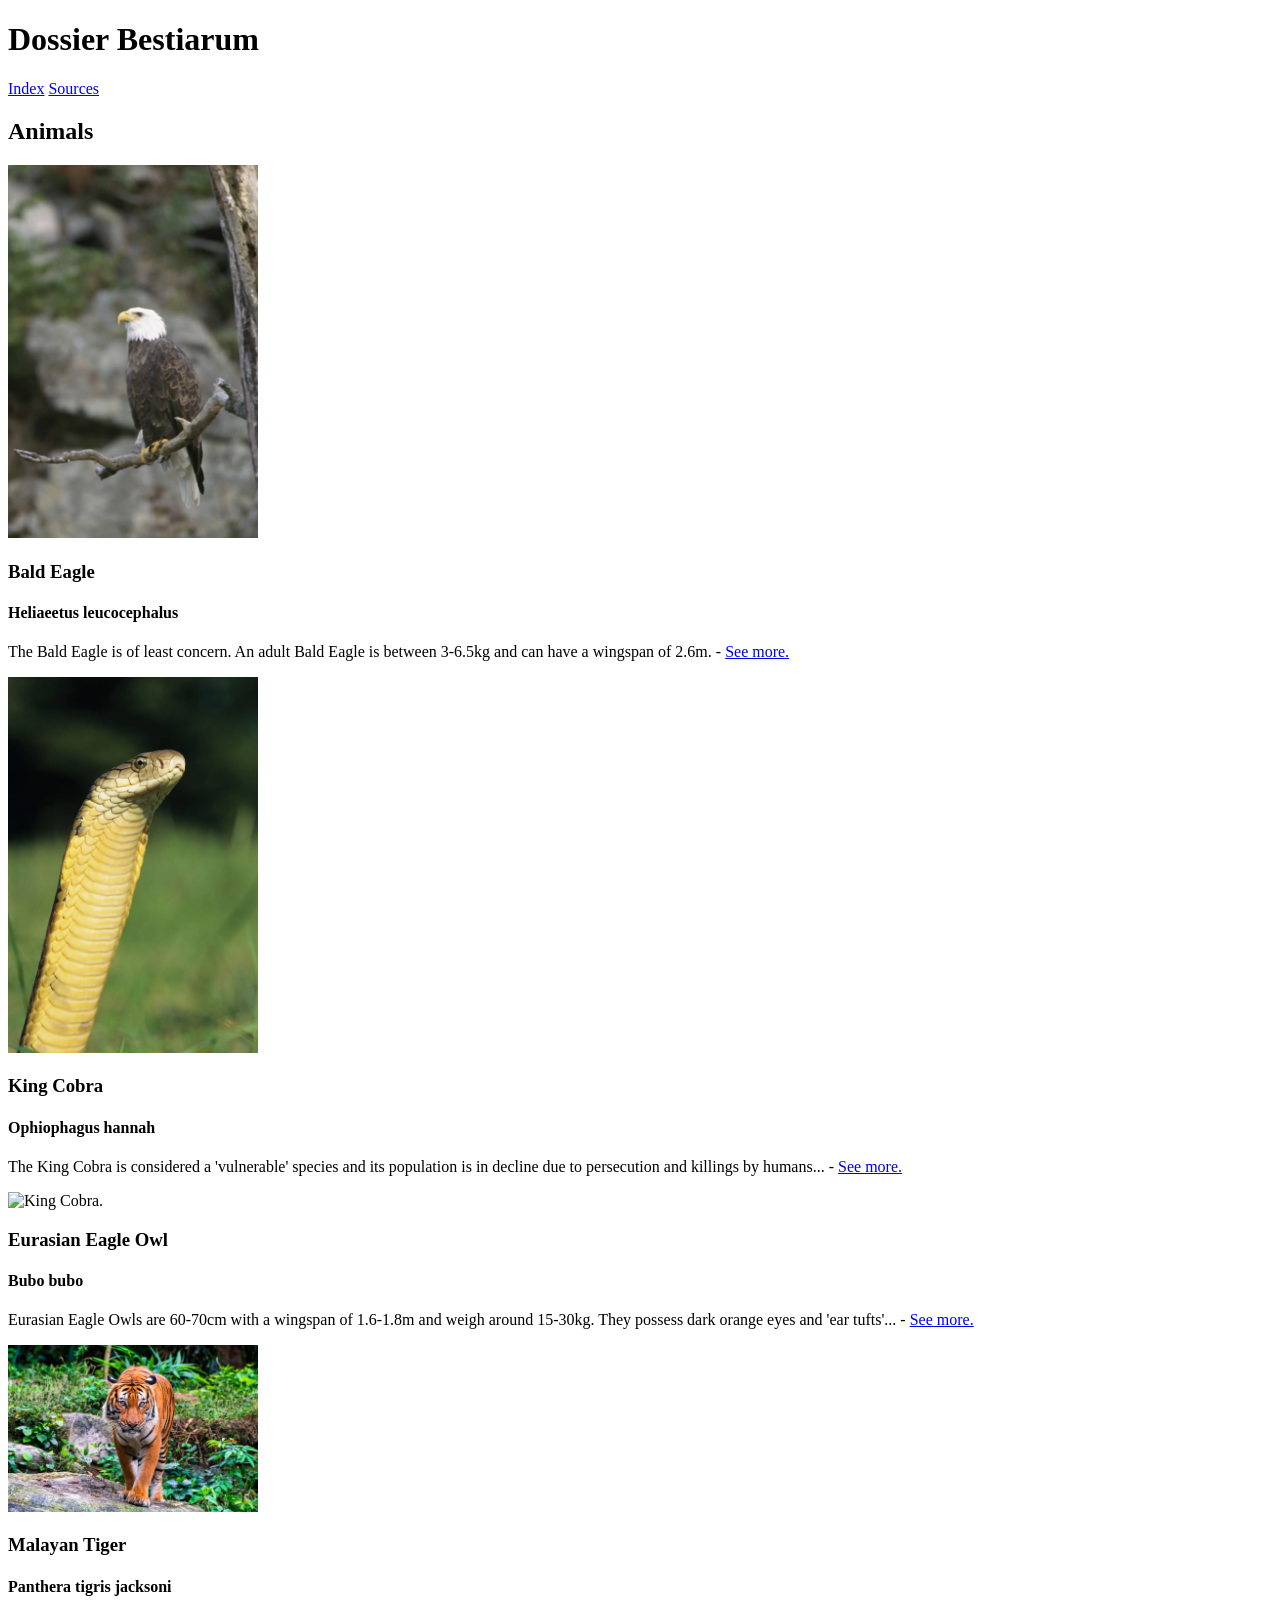
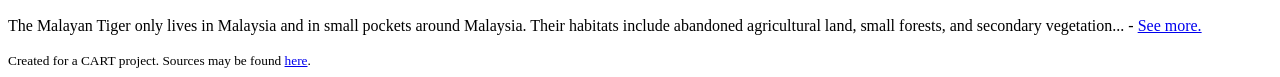
==== index.html @ 709c0780 "King Cobra finished" ====
<!DOCTYPE html>
<html lang="en">
    <head>
        <title>ANIMAL DOSSIER</title>
        <meta charset="UTF-8">
        <meta name="viewport" content="width=device-width, initial-scale=1.0">
    </head>
    <body>
        <header>
            <h1>Dossier Bestiarum</h1>
            <nav>
                <a href="./index.html">Index</a>
                <a href="./sources.html">Sources</a>
            </nav>
        </header>
        <main>
            <h2>Animals</h2>
            <article id="be">
                <img src="./res/BE/Bald_Eagle_On_Tree_Stump.webp" alt="A Bald Eagle sitting on a tree stump." width="250px">
                <h3>Bald Eagle</h3>
                <h4>Heliaeetus leucocephalus</h4>
                <p>The Bald Eagle is of least concern. An adult Bald Eagle is between
                    3-6.5kg and can have a wingspan of 2.6m. - <a href="./be.html">See more.</a>
                </p>
            </article>
            <article id="kc">
                <img src="./res/KC/King-cobra.webp" alt="King Cobra looking up and to the right." width="250px">
                <h3>King Cobra</h3>
                <h4>Ophiophagus hannah</h4>
                <p>
                    The King Cobra is considered a 'vulnerable' species and its
                    population is in decline due to persecution and killings by
                    humans... - <a href="./kc.html">See more.</a>
                </p>
            </article>
            <article id="ea">
                <img src="./res/" alt="King Cobra." width="250px">
                <h3>Eurasian Eagle Owl</h3>
                <h4>Bubo bubo</h4>
                <p>
                    Eurasian Eagle Owls are 60-70cm with a wingspan of 1.6-1.8m
                    and weigh around 15-30kg. They possess dark orange eyes and
                    'ear tufts'... - <a href="./ea.html">See more.</a>
                </p>
            </article>
            <article id="mt">
                <img src="./res/MT/malayan-tiger-7063514_1280-1024x682.jpg.webp" alt="Malayan Tiger walking toward camera." width="250px">
                <h3>Malayan Tiger</h3>
                <h4>Panthera tigris jacksoni</h4>
                <p>
                    The Malayan Tiger only lives in Malaysia and in small pockets
                    around Malaysia. Their habitats include abandoned agricultural
                    land, small forests, and secondary vegetation... - <a href="./mt.html">See more.</a>
                </p>
            </article>
        </main>
        <footer>
            <small>Created for a CART project. Sources may be found <a href="./sources.html">here</a>.</small>
        </footer>
    </body>
</html>
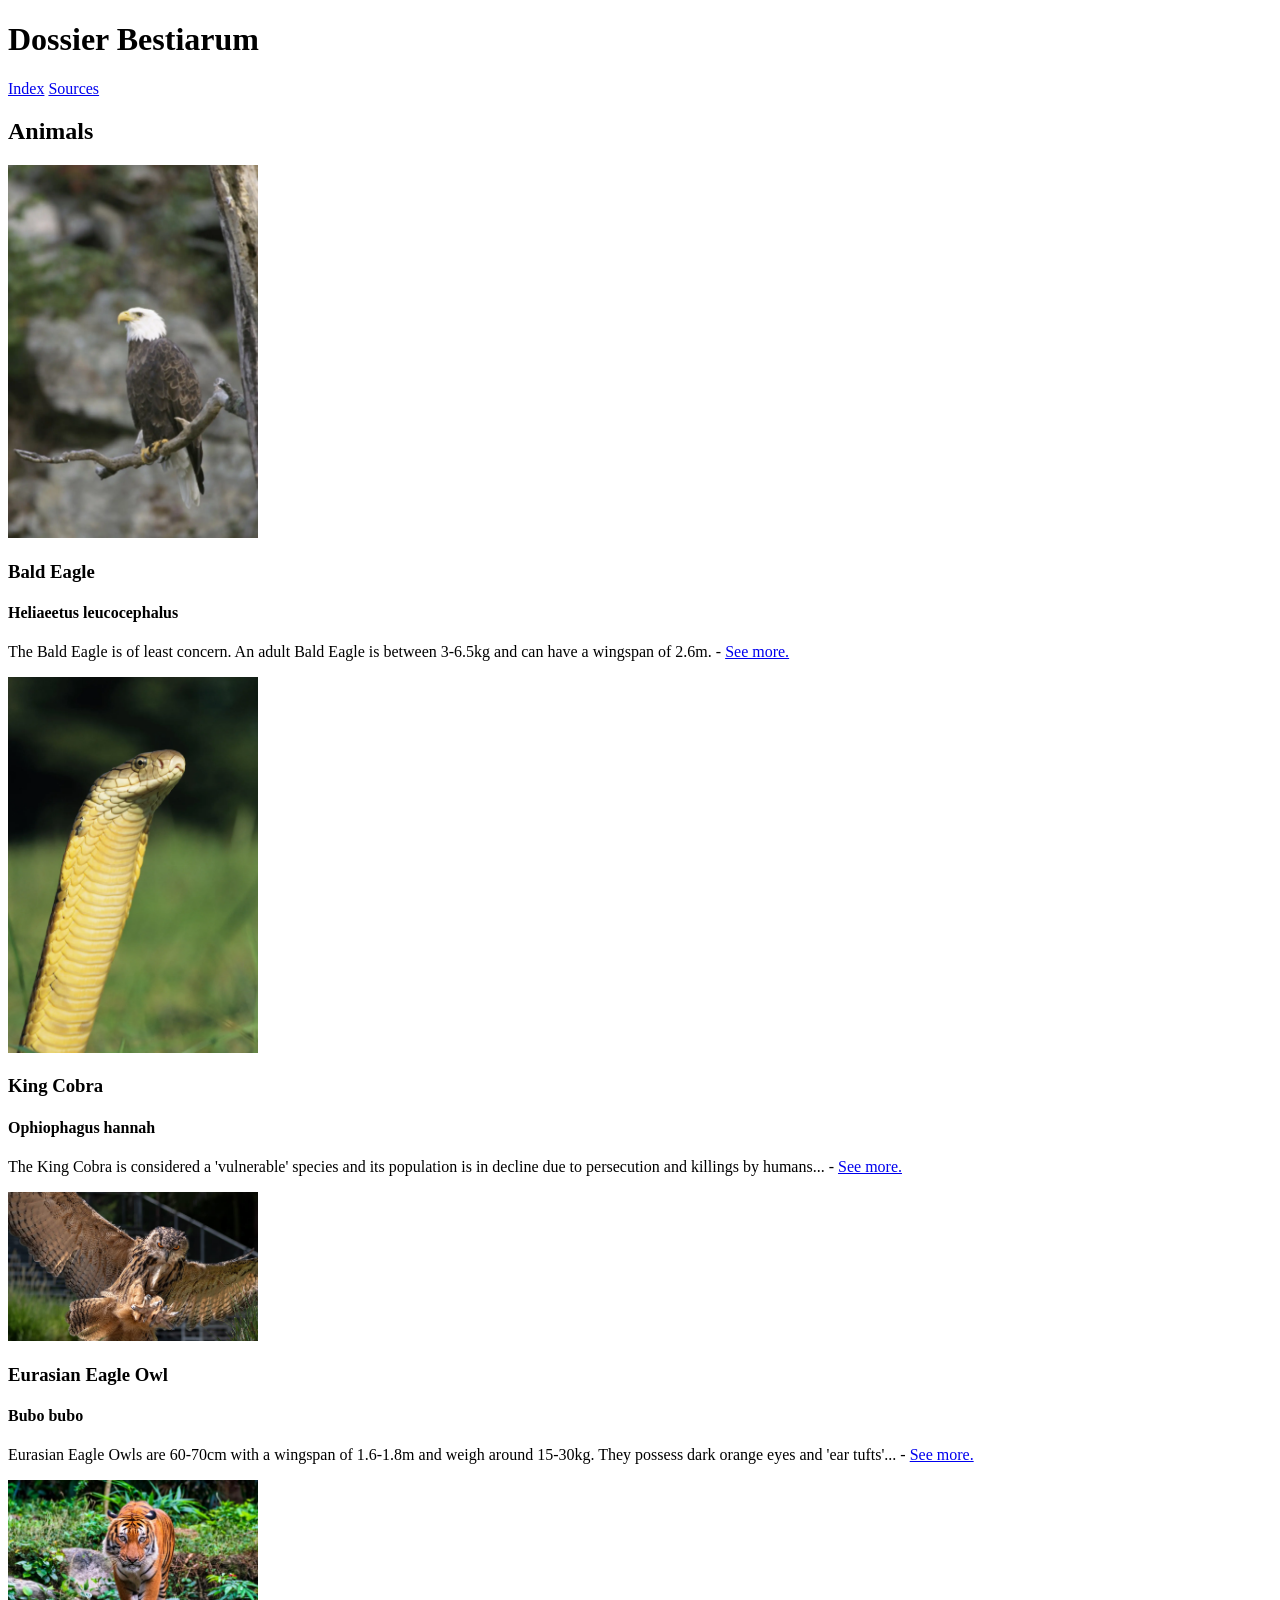
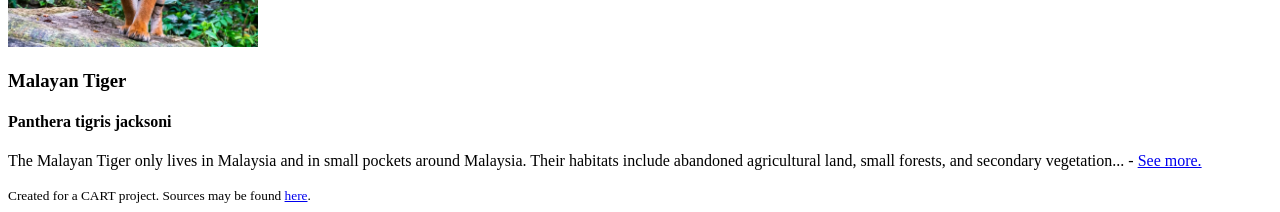
==== commit 5aede8d8: "Eurasian Eagle Owl" ====
--- a/index.html
+++ b/index.html
@@ -34,7 +34,7 @@
                 </p>
             </article>
             <article id="ea">
-                <img src="./res/" alt="King Cobra." width="250px">
+                <img src="./res/EA/Eagle-Eurasian-Owl-Landing-JEP_1544.jpg" alt="Eurasian Eagle Owl landing." width="250px">
                 <h3>Eurasian Eagle Owl</h3>
                 <h4>Bubo bubo</h4>
                 <p>
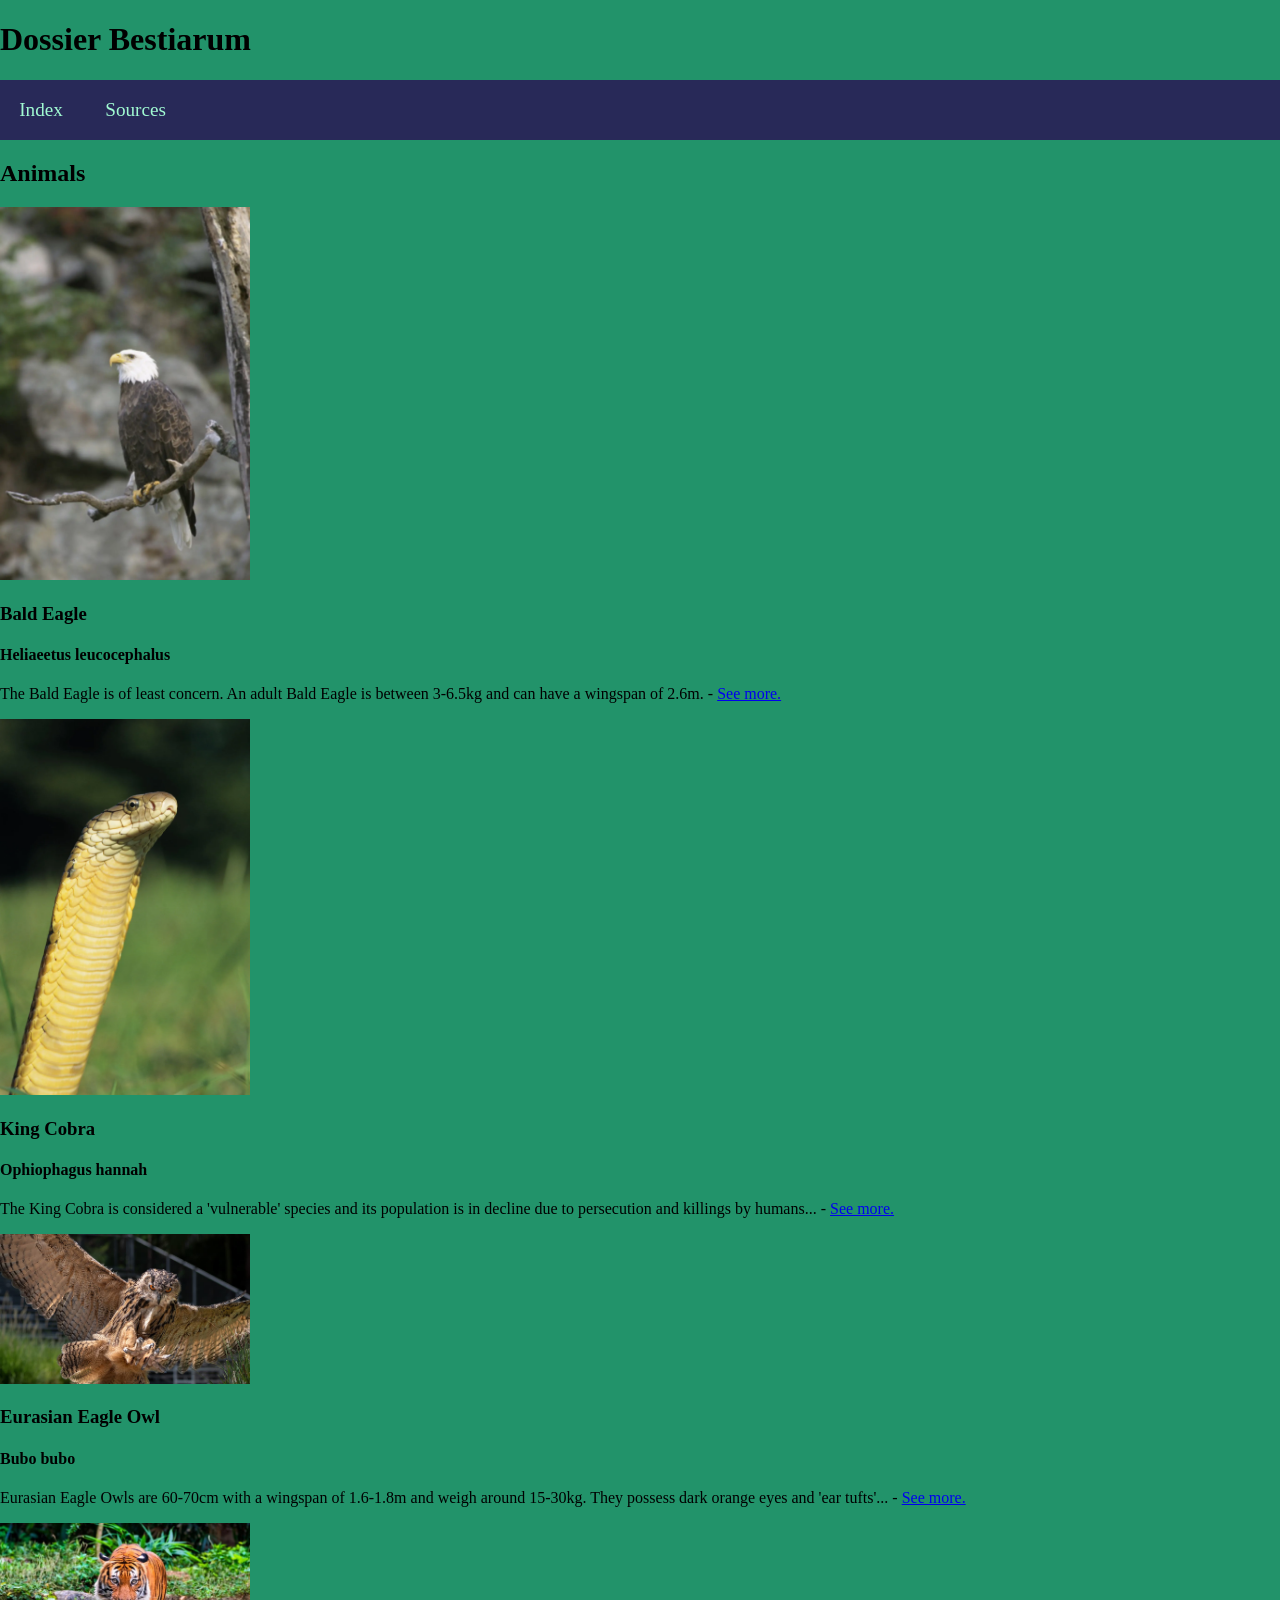
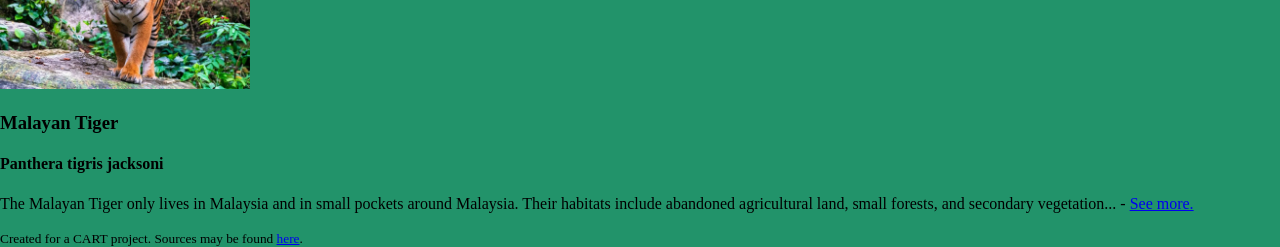
==== commit ac9c0811: "beginning CSS (it looks terrible)" ====
--- a/index.html
+++ b/index.html
@@ -4,11 +4,12 @@
         <title>ANIMAL DOSSIER</title>
         <meta charset="UTF-8">
         <meta name="viewport" content="width=device-width, initial-scale=1.0">
+        <link rel="stylesheet" href="./res/styles.css">
     </head>
     <body>
         <header>
             <h1>Dossier Bestiarum</h1>
-            <nav>
+            <nav id="main-nav" role="main-nav">
                 <a href="./index.html">Index</a>
                 <a href="./sources.html">Sources</a>
             </nav>
--- a/res/styles.css
+++ b/res/styles.css
@@ -0,0 +1,28 @@
+nav#main-nav {
+    background-color: rgb(40, 41, 88);
+    color: white;
+
+    /*
+    Moo
+    */
+
+}
+
+#main-nav a {
+    color: rgb(161, 250, 210);
+    padding: 1em;
+    display: inline-block;
+    font-size: 1.2rem;
+    text-decoration: none;
+    transition: all ease 1s;
+}
+
+#main-nav a:hover {
+    background-color: rgb(73, 75, 160);
+    color: rgb(1, 247, 255);
+}
+
+body {
+    background-color: rgb(34, 147, 106);
+    margin: 0;
+}
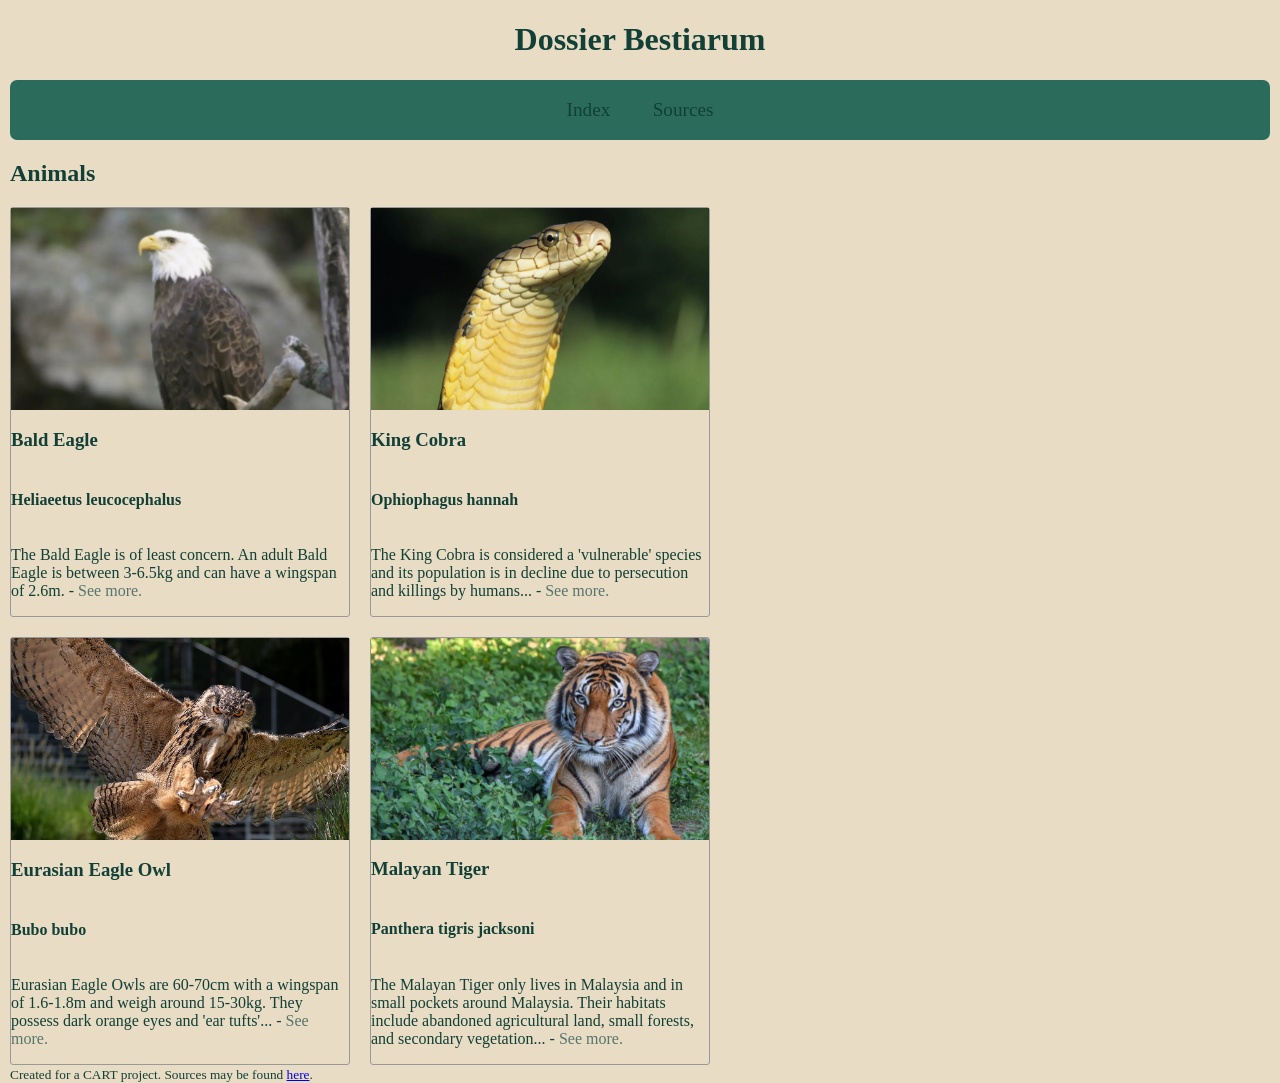
==== commit 0d3562bb: "Stylesheet" ====
--- a/index.html
+++ b/index.html
@@ -16,44 +16,46 @@
         </header>
         <main>
             <h2>Animals</h2>
-            <article id="be">
-                <img src="./res/BE/Bald_Eagle_On_Tree_Stump.webp" alt="A Bald Eagle sitting on a tree stump." width="250px">
-                <h3>Bald Eagle</h3>
-                <h4>Heliaeetus leucocephalus</h4>
-                <p>The Bald Eagle is of least concern. An adult Bald Eagle is between
-                    3-6.5kg and can have a wingspan of 2.6m. - <a href="./be.html">See more.</a>
-                </p>
-            </article>
-            <article id="kc">
-                <img src="./res/KC/King-cobra.webp" alt="King Cobra looking up and to the right." width="250px">
-                <h3>King Cobra</h3>
-                <h4>Ophiophagus hannah</h4>
-                <p>
-                    The King Cobra is considered a 'vulnerable' species and its
-                    population is in decline due to persecution and killings by
-                    humans... - <a href="./kc.html">See more.</a>
-                </p>
-            </article>
-            <article id="ea">
-                <img src="./res/EA/Eagle-Eurasian-Owl-Landing-JEP_1544.jpg" alt="Eurasian Eagle Owl landing." width="250px">
-                <h3>Eurasian Eagle Owl</h3>
-                <h4>Bubo bubo</h4>
-                <p>
-                    Eurasian Eagle Owls are 60-70cm with a wingspan of 1.6-1.8m
-                    and weigh around 15-30kg. They possess dark orange eyes and
-                    'ear tufts'... - <a href="./ea.html">See more.</a>
-                </p>
-            </article>
-            <article id="mt">
-                <img src="./res/MT/malayan-tiger-7063514_1280-1024x682.jpg.webp" alt="Malayan Tiger walking toward camera." width="250px">
-                <h3>Malayan Tiger</h3>
-                <h4>Panthera tigris jacksoni</h4>
-                <p>
-                    The Malayan Tiger only lives in Malaysia and in small pockets
-                    around Malaysia. Their habitats include abandoned agricultural
-                    land, small forests, and secondary vegetation... - <a href="./mt.html">See more.</a>
-                </p>
-            </article>
+            <div id="cards">
+                <article id="be" class="card">
+                    <img src="./res/BE/Bald_Eagle_On_Tree_Stump_crop.png" alt="A Bald Eagle sitting on a tree stump." width="250px">
+                    <h3>Bald Eagle</h3>
+                    <h4>Heliaeetus leucocephalus</h4>
+                    <p>The Bald Eagle is of least concern. An adult Bald Eagle is between
+                        3-6.5kg and can have a wingspan of 2.6m. - <a href="./be.html">See more.</a>
+                    </p>
+                </article>
+                <article id="kc" class="card">
+                    <img src="./res/KC/King-cobra_crop.png" alt="King Cobra looking up and to the right." width="250px">
+                    <h3>King Cobra</h3>
+                    <h4>Ophiophagus hannah</h4>
+                    <p>
+                        The King Cobra is considered a 'vulnerable' species and its
+                        population is in decline due to persecution and killings by
+                        humans... - <a href="./kc.html">See more.</a>
+                    </p>
+                </article>
+                <article id="ea" class="card">
+                    <img src="./res/EA/Eagle-Eurasian-Owl-Landing-JEP_1544.jpg" alt="Eurasian Eagle Owl landing." width="250px">
+                    <h3>Eurasian Eagle Owl</h3>
+                    <h4>Bubo bubo</h4>
+                    <p>
+                        Eurasian Eagle Owls are 60-70cm with a wingspan of 1.6-1.8m
+                        and weigh around 15-30kg. They possess dark orange eyes and
+                        'ear tufts'... - <a href="./ea.html">See more.</a>
+                    </p>
+                </article>
+                <article id="mt" class="card">
+                    <img src="./res/MT/MalayTiger.png" alt="Malayan Tiger walking toward camera." width="250px">
+                    <h3>Malayan Tiger</h3>
+                    <h4>Panthera tigris jacksoni</h4>
+                    <p>
+                        The Malayan Tiger only lives in Malaysia and in small pockets
+                        around Malaysia. Their habitats include abandoned agricultural
+                        land, small forests, and secondary vegetation... - <a href="./mt.html">See more.</a>
+                    </p>
+                </article>
+            </div>
         </main>
         <footer>
             <small>Created for a CART project. Sources may be found <a href="./sources.html">here</a>.</small>
--- a/res/styles.css
+++ b/res/styles.css
@@ -1,15 +1,53 @@
+:root {
+    --text: #123F36;
+    --text2: color-mix(in oklab, var(--text) 70%, white); /* LINK HOVER COLOUR */
+    --text4: color-mix(in oklab, var(--text) 70%, white); /* HEADER LINK HOVER COLOUR */
+    --background2: #2A6B5C;
+    --accent: #C49A45;
+    --background: #E8DCC4;
+}
+body {
+    background-color: var(--background);
+    color: var(--text);
+    margin: 0;
+    padding-left: 10px; padding-right: 10px;
+}
+
+p a {
+    color: var(--text2);
+    text-decoration: none;
+    transition: all ease 1s;
+}
+p a:hover {
+    color: var(--text3);
+}
+p a:visited {
+    font-style: italic;
+}
+
+/*
+ * HEADER
+ */
+
+header {
+    text-align: center;
+}
+
 nav#main-nav {
-    background-color: rgb(40, 41, 88);
+    background-color: var(--background2);
     color: white;
+    border-radius: 7px;
+    border-color: var(--accent);
+    border-width: 5px;
 
     /*
     Moo
     */
-
+                                                                                                                                                                                                                                                                                                                                                                                                                                                                                                                                                                                                                                                                                                                                                                                                                                                                                                                                                                                                                                                                                                                                                                                                                                                                                                                                                                                                                                                                                                                                                                                                                                                                                                                                                                                                                                                                                                                                                                                                                                                                                                                                                                                                                                                                                                                                                                                                                                                                                                                                                    /* Very fun */
 }
 
 #main-nav a {
-    color: rgb(161, 250, 210);
+    color: var(--text);
     padding: 1em;
     display: inline-block;
     font-size: 1.2rem;
@@ -18,11 +56,27 @@
 }
 
 #main-nav a:hover {
-    background-color: rgb(73, 75, 160);
-    color: rgb(1, 247, 255);
+    background-color: var(--accent);
+    color: var(--text3);
 }
 
-body {
-    background-color: rgb(34, 147, 106);
-    margin: 0;
+
+#cards {
+    max-width: 700px;
+    /*margin: 1em auto;*/
+    display: grid;
+    grid-template-columns: repeat(auto-fill, minmax(230px, 1fr));
+    grid-gap: 20px;
+}
+
+.card {
+    border: 1px solid #999999;
+    border-radius: 3px;
+    display: grid;
+}
+
+.card img {
+    object-fit: cover;
+    width: 100%;
+    height: 100%;
 }
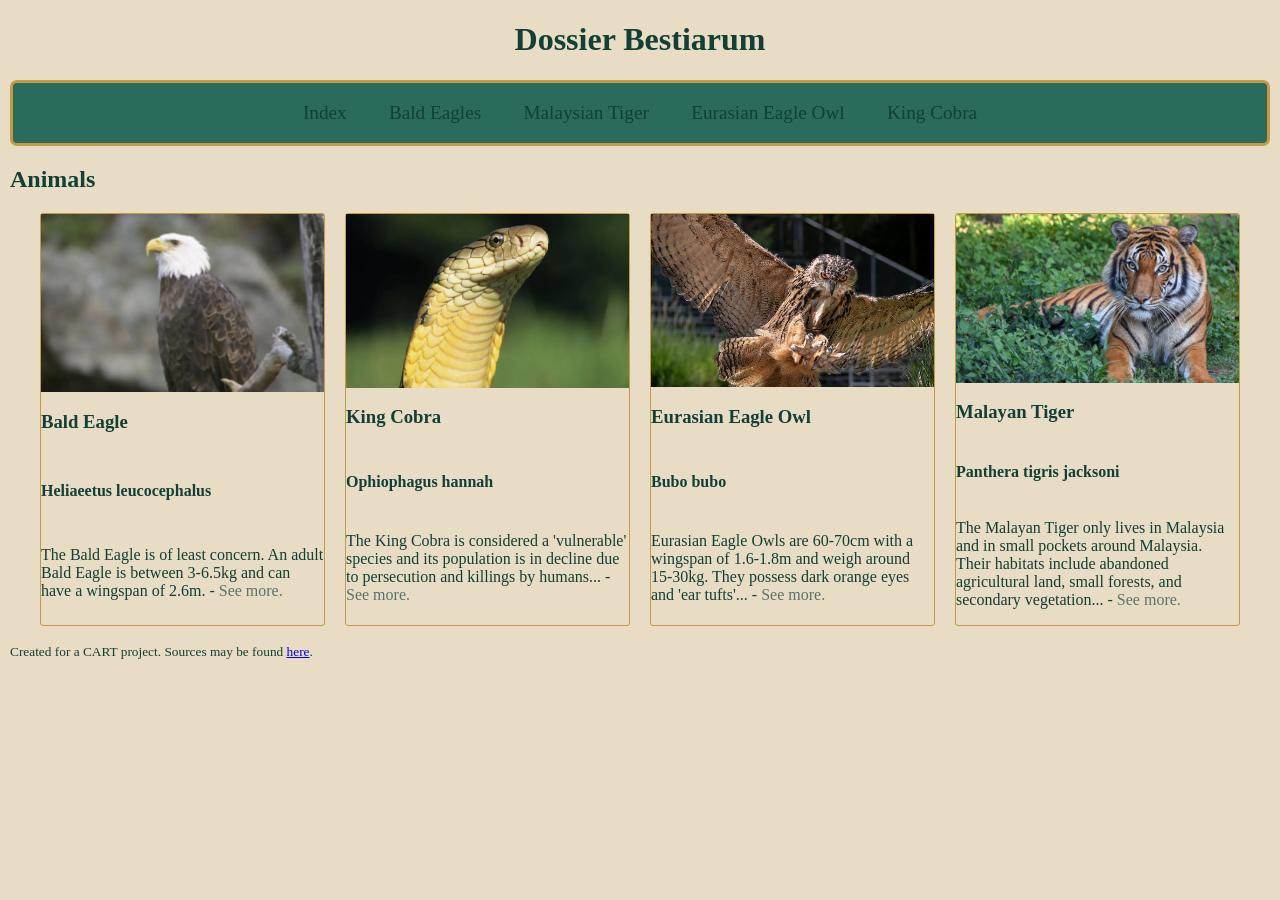
==== commit 47020de6: "Sections" ====
--- a/index.html
+++ b/index.html
@@ -11,7 +11,10 @@
             <h1>Dossier Bestiarum</h1>
             <nav id="main-nav" role="main-nav">
                 <a href="./index.html">Index</a>
-                <a href="./sources.html">Sources</a>
+                <a href="./be.html">Bald Eagles</a>
+                <a href="./mt.html">Malaysian Tiger</a>
+                <a href="./ea.html">Eurasian Eagle Owl</a>
+                <a href="./kc.html">King Cobra</a>
             </nav>
         </header>
         <main>
--- a/res/styles.css
+++ b/res/styles.css
@@ -6,6 +6,7 @@
     --accent: #C49A45;
     --background: #E8DCC4;
 }
+
 body {
     background-color: var(--background);
     color: var(--text);
@@ -26,6 +27,15 @@
 }
 
 /*
+ * PAGE STUFFS
+ */
+section {
+    border: 3px solid var(--accent);
+    border-radius: 7px;
+    padding: 5px;
+}
+
+/*
  * HEADER
  */
 
@@ -37,8 +47,7 @@
     background-color: var(--background2);
     color: white;
     border-radius: 7px;
-    border-color: var(--accent);
-    border-width: 5px;
+    border: 3px solid var(--accent);
 
     /*
     Moo
@@ -54,7 +63,6 @@
     text-decoration: none;
     transition: all ease 1s;
 }
-
 #main-nav a:hover {
     background-color: var(--accent);
     color: var(--text3);
@@ -62,19 +70,17 @@
 
 
 #cards {
-    max-width: 700px;
-    /*margin: 1em auto;*/
+    max-width: 1200px;
+    margin: 1em auto;
     display: grid;
     grid-template-columns: repeat(auto-fill, minmax(230px, 1fr));
     grid-gap: 20px;
 }
-
 .card {
-    border: 1px solid #999999;
+    border: 1px solid var(--accent);
     border-radius: 3px;
     display: grid;
 }
-
 .card img {
     object-fit: cover;
     width: 100%;
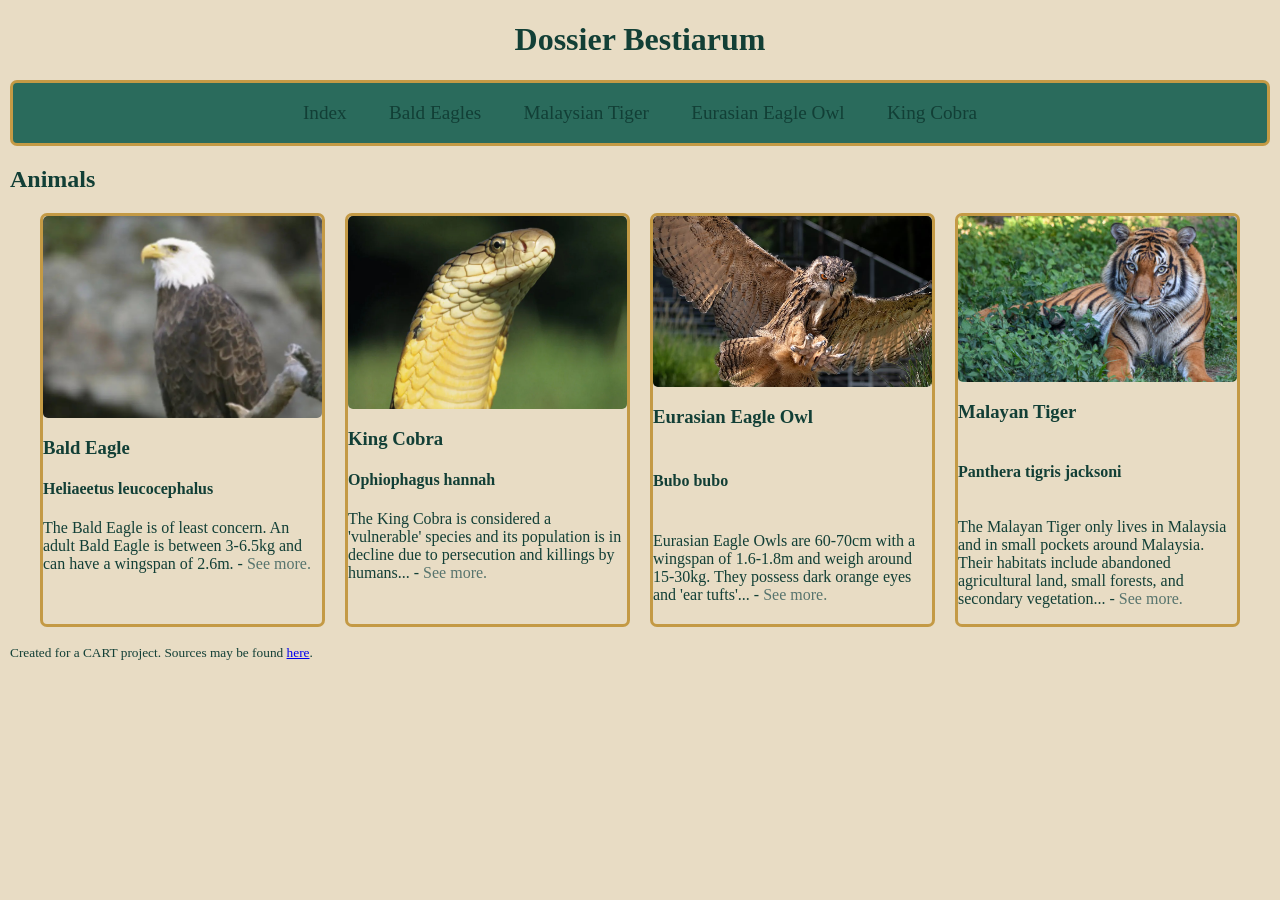
==== commit 274b0142: "TRYING SOMETHING" ====
--- a/index.html
+++ b/index.html
@@ -22,21 +22,25 @@
             <div id="cards">
                 <article id="be" class="card">
                     <img src="./res/BE/Bald_Eagle_On_Tree_Stump_crop.png" alt="A Bald Eagle sitting on a tree stump." width="250px">
-                    <h3>Bald Eagle</h3>
-                    <h4>Heliaeetus leucocephalus</h4>
-                    <p>The Bald Eagle is of least concern. An adult Bald Eagle is between
-                        3-6.5kg and can have a wingspan of 2.6m. - <a href="./be.html">See more.</a>
-                    </p>
+                    <div>
+                        <h3>Bald Eagle</h3>
+                        <h4>Heliaeetus leucocephalus</h4>
+                        <p>The Bald Eagle is of least concern. An adult Bald Eagle is between
+                            3-6.5kg and can have a wingspan of 2.6m. - <a href="./be.html">See more.</a>
+                        </p>
+                    </div>
                 </article>
                 <article id="kc" class="card">
                     <img src="./res/KC/King-cobra_crop.png" alt="King Cobra looking up and to the right." width="250px">
-                    <h3>King Cobra</h3>
-                    <h4>Ophiophagus hannah</h4>
-                    <p>
-                        The King Cobra is considered a 'vulnerable' species and its
-                        population is in decline due to persecution and killings by
-                        humans... - <a href="./kc.html">See more.</a>
-                    </p>
+                    <div>
+                        <h3>King Cobra</h3>
+                        <h4>Ophiophagus hannah</h4>
+                        <p>
+                            The King Cobra is considered a 'vulnerable' species and its
+                            population is in decline due to persecution and killings by
+                            humans... - <a href="./kc.html">See more.</a>
+                        </p>
+                    </div>
                 </article>
                 <article id="ea" class="card">
                     <img src="./res/EA/Eagle-Eurasian-Owl-Landing-JEP_1544.jpg" alt="Eurasian Eagle Owl landing." width="250px">
--- a/res/styles.css
+++ b/res/styles.css
@@ -12,6 +12,12 @@
     color: var(--text);
     margin: 0;
     padding-left: 10px; padding-right: 10px;
+}
+
+aside {
+    width: 40%;
+    padding-left: 0.5rem;
+    margin-left: 0.5rem;
 }
 
 p a {
@@ -33,6 +39,7 @@
     border: 3px solid var(--accent);
     border-radius: 7px;
     padding: 5px;
+    margin: 5px;
 }
 
 /*
@@ -77,12 +84,13 @@
     grid-gap: 20px;
 }
 .card {
-    border: 1px solid var(--accent);
-    border-radius: 3px;
+    border: 3px solid var(--accent);
+    border-radius: 7px;
     display: grid;
 }
 .card img {
+    border-radius: 5px;
     object-fit: cover;
     width: 100%;
     height: 100%;
-}+}
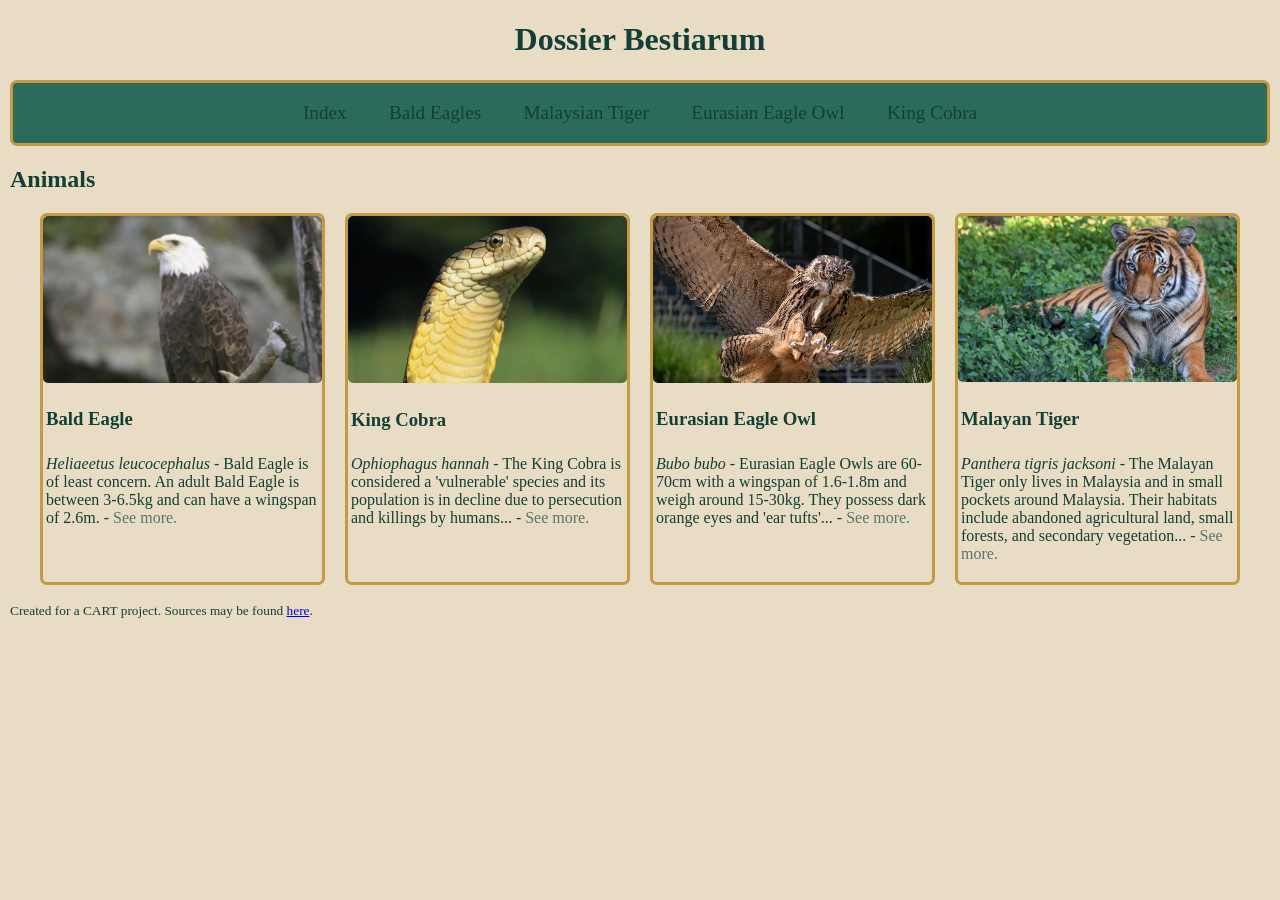
==== commit 8a60510b: "Making tables look presentable" ====
--- a/index.html
+++ b/index.html
@@ -24,8 +24,7 @@
                     <img src="./res/BE/Bald_Eagle_On_Tree_Stump_crop.png" alt="A Bald Eagle sitting on a tree stump." width="250px">
                     <div>
                         <h3>Bald Eagle</h3>
-                        <h4>Heliaeetus leucocephalus</h4>
-                        <p>The Bald Eagle is of least concern. An adult Bald Eagle is between
+                        <p><em>Heliaeetus leucocephalus</em> - Bald Eagle is of least concern. An adult Bald Eagle is between
                             3-6.5kg and can have a wingspan of 2.6m. - <a href="./be.html">See more.</a>
                         </p>
                     </div>
@@ -34,8 +33,8 @@
                     <img src="./res/KC/King-cobra_crop.png" alt="King Cobra looking up and to the right." width="250px">
                     <div>
                         <h3>King Cobra</h3>
-                        <h4>Ophiophagus hannah</h4>
                         <p>
+                            <em>Ophiophagus hannah</em> - 
                             The King Cobra is considered a 'vulnerable' species and its
                             population is in decline due to persecution and killings by
                             humans... - <a href="./kc.html">See more.</a>
@@ -45,8 +44,8 @@
                 <article id="ea" class="card">
                     <img src="./res/EA/Eagle-Eurasian-Owl-Landing-JEP_1544.jpg" alt="Eurasian Eagle Owl landing." width="250px">
                     <h3>Eurasian Eagle Owl</h3>
-                    <h4>Bubo bubo</h4>
                     <p>
+                        <em>Bubo bubo</em> - 
                         Eurasian Eagle Owls are 60-70cm with a wingspan of 1.6-1.8m
                         and weigh around 15-30kg. They possess dark orange eyes and
                         'ear tufts'... - <a href="./ea.html">See more.</a>
@@ -55,8 +54,8 @@
                 <article id="mt" class="card">
                     <img src="./res/MT/MalayTiger.png" alt="Malayan Tiger walking toward camera." width="250px">
                     <h3>Malayan Tiger</h3>
-                    <h4>Panthera tigris jacksoni</h4>
                     <p>
+                        <em>Panthera tigris jacksoni</em> - 
                         The Malayan Tiger only lives in Malaysia and in small pockets
                         around Malaysia. Their habitats include abandoned agricultural
                         land, small forests, and secondary vegetation... - <a href="./mt.html">See more.</a>
--- a/res/styles.css
+++ b/res/styles.css
@@ -14,10 +14,20 @@
     padding-left: 10px; padding-right: 10px;
 }
 
-aside {
+.box {
+    display: flex;
+}
+
+.main {
+    width: 60%;
+    padding-right: 5px;
+}
+
+.aside {
     width: 40%;
     padding-left: 0.5rem;
     margin-left: 0.5rem;
+    float: right;
 }
 
 p a {
@@ -40,6 +50,43 @@
     border-radius: 7px;
     padding: 5px;
     margin: 5px;
+}
+
+table {
+    border: 3px solid var(--accent);
+    border-radius: 7px;
+    border-collapse: collapse;
+    padding: 5px;
+    margin: 5px;
+}
+th, td {
+    border: 1px solid var(--accent);
+    padding: 8px 10px;
+}
+caption {
+    font-style: italic;
+}
+
+#cards {
+    max-width: 1200px;
+    margin: 1em auto;
+    display: grid;
+    grid-template-columns: repeat(auto-fill, minmax(230px, 1fr));
+    grid-gap: 20px;
+}
+.card {
+    border: 3px solid var(--accent);
+    border-radius: 7px;
+    /*display: grid;*/
+}
+.card img {
+    border-radius: 5px;
+    width: 200px;
+    object-fit: cover;
+    width: 100%;
+}
+.card h3, h4, p {
+    padding: 3px;
 }
 
 /*
@@ -75,22 +122,3 @@
     color: var(--text3);
 }
 
-
-#cards {
-    max-width: 1200px;
-    margin: 1em auto;
-    display: grid;
-    grid-template-columns: repeat(auto-fill, minmax(230px, 1fr));
-    grid-gap: 20px;
-}
-.card {
-    border: 3px solid var(--accent);
-    border-radius: 7px;
-    display: grid;
-}
-.card img {
-    border-radius: 5px;
-    object-fit: cover;
-    width: 100%;
-    height: 100%;
-}
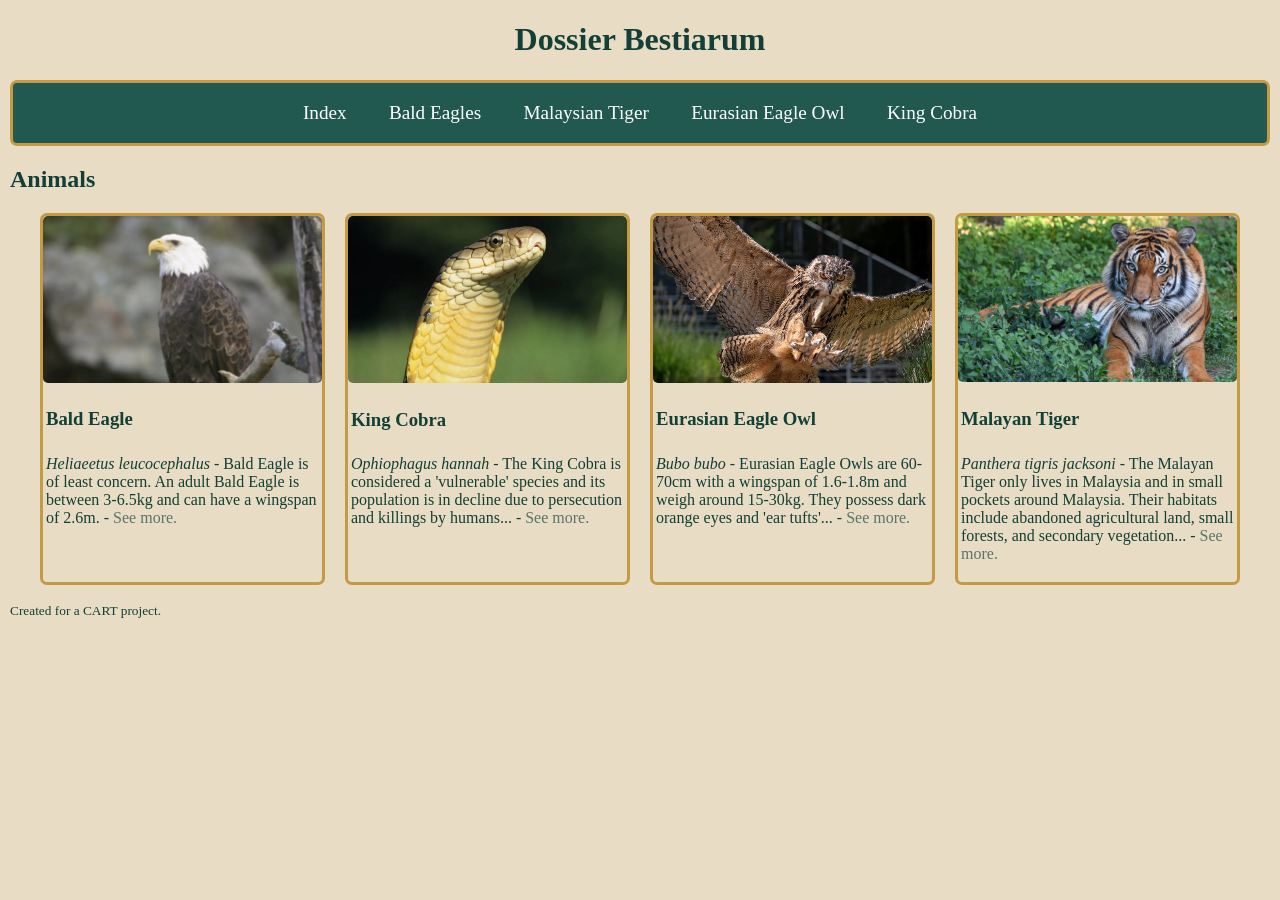
==== commit da14fe76: "Removing sources page" ====
--- a/index.html
+++ b/index.html
@@ -64,7 +64,7 @@
             </div>
         </main>
         <footer>
-            <small>Created for a CART project. Sources may be found <a href="./sources.html">here</a>.</small>
+            <small>Created for a CART project.</small>
         </footer>
     </body>
 </html>
--- a/res/styles.css
+++ b/res/styles.css
@@ -98,7 +98,7 @@
 }
 
 nav#main-nav {
-    background-color: var(--background2);
+    background-color: #215950;
     color: white;
     border-radius: 7px;
     border: 3px solid var(--accent);
@@ -110,7 +110,7 @@
 }
 
 #main-nav a {
-    color: var(--text);
+    color: #FFFFFF;
     padding: 1em;
     display: inline-block;
     font-size: 1.2rem;
